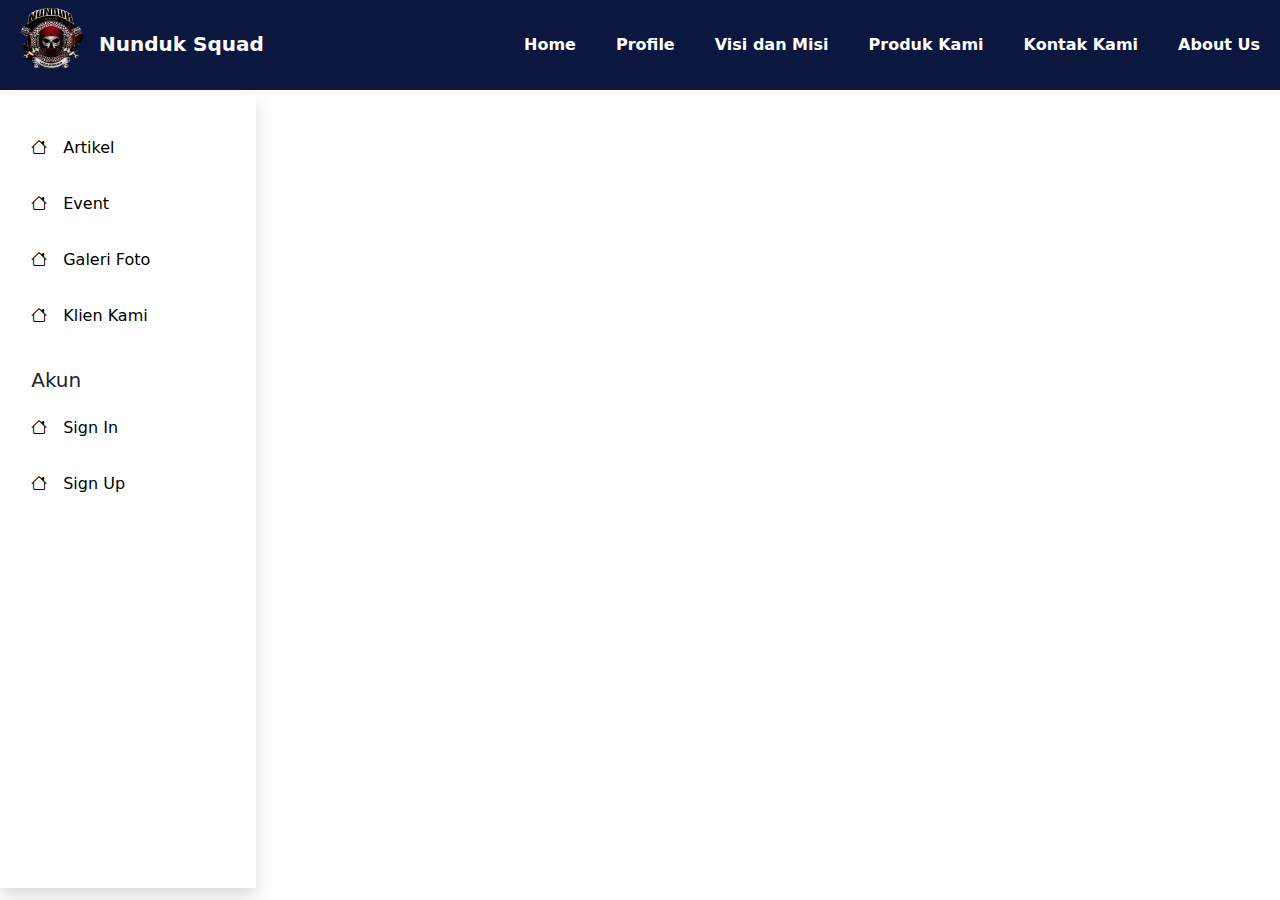
==== index.html @ a43e5f55 "initial commit" ====
<!DOCTYPE html>
<html lang="en">

<head>
  <meta charset="UTF-8" />
  <meta name="viewport" content="width=device-width, initial-scale=1.0" />
  <title>
    Nunduk Squad - Home
  </title>

  <!-- css bootstrap -->
  <link href="https://cdn.jsdelivr.net/npm/bootstrap@5.3.3/dist/css/bootstrap.min.css" rel="stylesheet"
    integrity="sha384-QWTKZyjpPEjISv5WaRU9OFeRpok6YctnYmDr5pNlyT2bRjXh0JMhjY6hW+ALEwIH" crossorigin="anonymous" />
  <!-- css personal -->
  <link rel="stylesheet" href="css/style.css">

  <!-- bootstrap icon -->
  <link rel="stylesheet" href="https://cdn.jsdelivr.net/npm/bootstrap-icons@1.11.3/font/bootstrap-icons.min.css" />

  <!-- google font -->
  <link rel="preconnect" href="https://fonts.googleapis.com" />
  <link rel="preconnect" href="https://fonts.gstatic.com" crossorigin />
  <!-- poppins regular -->
  <link href="https://fonts.googleapis.com/css2?family=Poppins&display=swap" rel="stylesheet" />
</head>

<body>
  <!-- navbar start -->
  <nav class="navbar navbar-expand-lg top-navbar navbar-dark fixed-top p-0">
    <div class="container-fluid">
      <a class="navbar-brand fw-bold text-white me-auto" href="index.html">
        <img src="img/logo/nunduk squad.png" alt="Logo" width="80" class="d-inline-block align-text-center" />
        Nunduk Squad
      </a>
      <div class="d-flex">
        <button class="navbar-toggler" type="button" data-bs-toggle="collapse" data-bs-target="#navbarSupportedContent"
          aria-controls="navbarSupportedContent" aria-expanded="false" aria-label="Toggle navigation">
          <span class="navbar-toggler-icon"></span>
        </button>
        <div class="collapse navbar-collapse" id="navbarSupportedContent">
          <ul class="navbar-nav me-auto mb-2 mb-lg-0 gap-4">
            <li class="nav-item">
              <a class="nav-link text-white fw-semibold" aria-current="page" href="#">Home</a>
            </li>
            <li class="nav-item">
              <a class="nav-link text-white fw-semibold" aria-current="page" href="#">Profile</a>
            </li>
            <li class="nav-item">
              <a class="nav-link text-white fw-semibold" href="#">Visi dan Misi</a>
            </li>
            <li class="nav-item">
              <a class="nav-link text-white fw-semibold" href="#">Produk Kami</a>
            </li>
            <li class="nav-item">
              <a class="nav-link text-white fw-semibold" href="#">Kontak Kami</a>
            </li>
            <li class="nav-item">
              <a class="nav-link text-white fw-semibold" href="#">About Us</a>
            </li>
        </div>
      </div>
  </nav>
  <!-- navbar end -->

  <!-- sidebar start -->
  <div class="d-flex justify-content-start">
    <div class="bg-white dibawah-topbar-rapat sidebar pt-4 ps-3 shadow" style="height: 88vh;">
      <div class="container-fluid">
        <ul style="margin-left: -1.8rem;">
          <li style="list-style: none;">
            <a class="dashboard-link text-decoration-none d-flex gap-3 pt-3 text-black" id="dashboard-link"
              href="<?= BASEURL ?>/Dashboard/index">
              <i class="bi bi-house fw-normal"></i>
              <p class="fw-medium">Artikel</p>
            </a>
          </li>
          <li style="list-style: none;">
            <a class="dashboard-link text-decoration-none d-flex gap-3 pt-3 text-black" id="dashboard-link"
              href="<?= BASEURL ?>/Dashboard/index">
              <i class="bi bi-house fw-normal"></i>
              <p class="fw-medium">Event</p>
            </a>
          </li>
          <li style="list-style: none;">
            <a class="dashboard-link text-decoration-none d-flex gap-3 pt-3 text-black" id="dashboard-link"
              href="<?= BASEURL ?>/Dashboard/index">
              <i class="bi bi-house fw-normal"></i>
              <p class="fw-medium">Galeri Foto</p>
            </a>
          </li>
          <li style="list-style: none;">
            <a class="dashboard-link text-decoration-none d-flex gap-3 pt-3 text-black" id="dashboard-link"
              href="<?= BASEURL ?>/Dashboard/index">
              <i class="bi bi-house fw-normal"></i>
              <p class="fw-medium">Klien Kami</p>
            </a>
          </li>
        </ul>
      </div>
      <div class="container-fluid mt-4">
        <ul style="margin-left: -1.8rem;">
          <li style="list-style: none;">
            <h5>Akun</h5>
            <a class="dashboard-link text-decoration-none d-flex gap-3 pt-3 text-black" id="dashboard-link"
              href="<?= BASEURL ?>/Dashboard/index">
              <i class="bi bi-house fw-normal"></i>
              <p class="fw-medium">Sign In</p>
            </a>
          </li>
          <li style="list-style: none;">
            <a class="dashboard-link text-decoration-none d-flex gap-3 pt-3 text-black" id="dashboard-link"
              href="<?= BASEURL ?>/Dashboard/index">
              <i class="bi bi-house fw-normal"></i>
              <p class="fw-medium">Sign Up</p>
            </a>
          </li>
        </ul>
      </div>
    </div>
    <!-- sidebar end -->

    <!-- main content start -->

    <!-- main content end -->

    <!-- Footer start -->
    <!-- <footer class="bg-light text-center text-lg-start">
      <div class="text-center p-3" style="background-color: rgba(0, 0, 0, 0.2);">
        © 2024 Jokka Deh - Muhammad Dani Arya Putra
      </div>
    </footer> -->
    <!-- footer end -->




    <script src="https://cdn.jsdelivr.net/npm/bootstrap@5.3.3/dist/js/bootstrap.bundle.min.js"
      integrity="sha384-YvpcrYf0tY3lHB60NNkmXc5s9fDVZLESaAA55NDzOxhy9GkcIdslK1eN7N6jIeHz"
      crossorigin="anonymous"></script>
</body>

</html>
---- css/style.css ----
.top-navbar {
  background-color: #0c1740;
}

.dibawah-topbar-rapat {
  margin-top: 6rem;
}

.foto-profile {
  max-height: 10rem;
}

.sidebar {
  width: 20vw;
}

.footer a {
  color: #fff !important;
  text-decoration: none !important;
}

.side-diklik {
  background-color: #5a86e0;
  color: white;
  border-radius: 5px;
  padding-left: 10px;
}
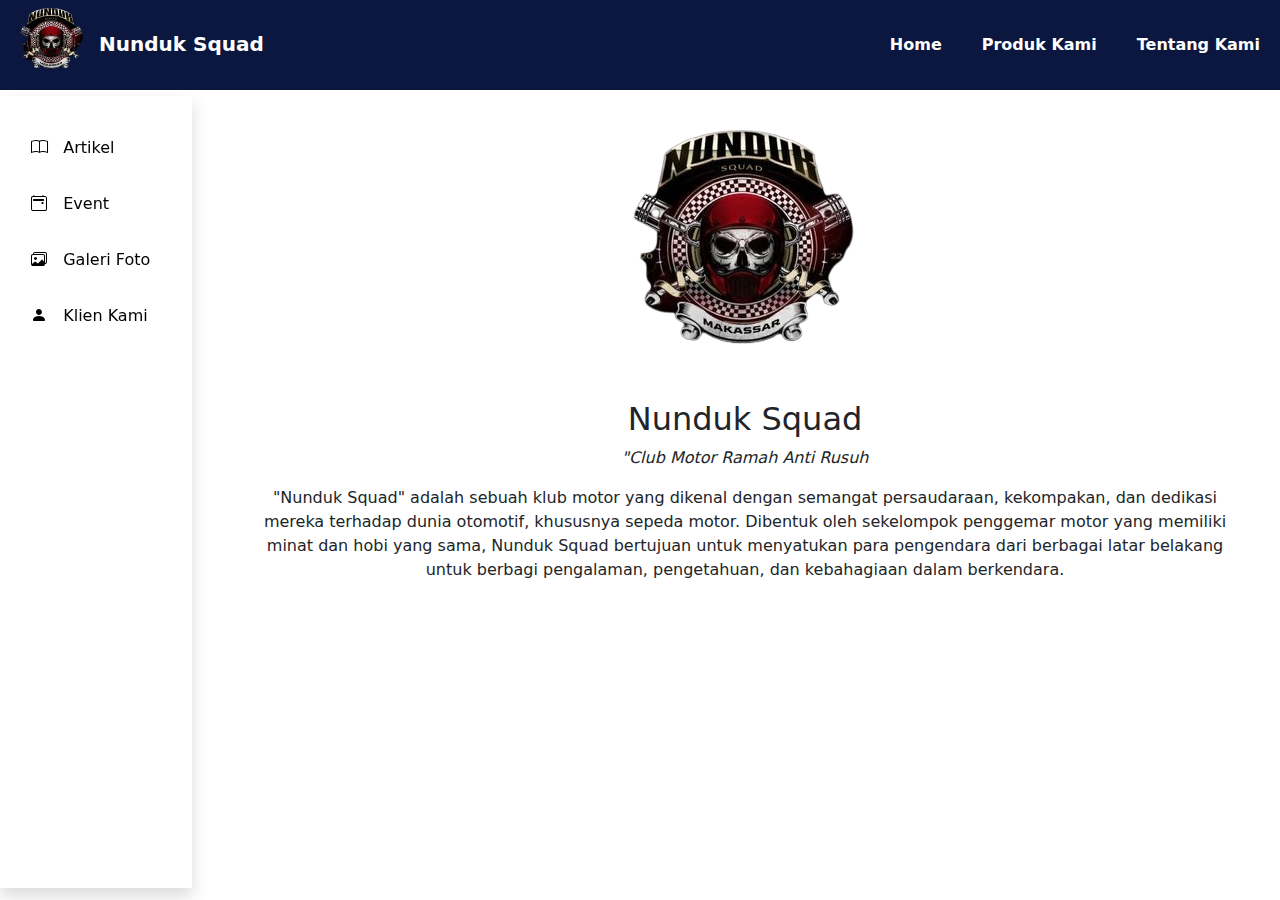
==== commit abea853b: "web telah jadi" ====
--- a/index.html
+++ b/index.html
@@ -16,12 +16,6 @@
 
   <!-- bootstrap icon -->
   <link rel="stylesheet" href="https://cdn.jsdelivr.net/npm/bootstrap-icons@1.11.3/font/bootstrap-icons.min.css" />
-
-  <!-- google font -->
-  <link rel="preconnect" href="https://fonts.googleapis.com" />
-  <link rel="preconnect" href="https://fonts.gstatic.com" crossorigin />
-  <!-- poppins regular -->
-  <link href="https://fonts.googleapis.com/css2?family=Poppins&display=swap" rel="stylesheet" />
 </head>
 
 <body>
@@ -40,22 +34,13 @@
         <div class="collapse navbar-collapse" id="navbarSupportedContent">
           <ul class="navbar-nav me-auto mb-2 mb-lg-0 gap-4">
             <li class="nav-item">
-              <a class="nav-link text-white fw-semibold" aria-current="page" href="#">Home</a>
+              <a class="nav-link text-white fw-semibold" aria-current="page" href="index.html">Home</a>
             </li>
             <li class="nav-item">
-              <a class="nav-link text-white fw-semibold" aria-current="page" href="#">Profile</a>
+              <a class="nav-link text-white fw-semibold" href="views/produk_jasa.html">Produk Kami</a>
             </li>
             <li class="nav-item">
-              <a class="nav-link text-white fw-semibold" href="#">Visi dan Misi</a>
-            </li>
-            <li class="nav-item">
-              <a class="nav-link text-white fw-semibold" href="#">Produk Kami</a>
-            </li>
-            <li class="nav-item">
-              <a class="nav-link text-white fw-semibold" href="#">Kontak Kami</a>
-            </li>
-            <li class="nav-item">
-              <a class="nav-link text-white fw-semibold" href="#">About Us</a>
+              <a class="nav-link text-white fw-semibold" href="views/about_us.html">Tentang Kami</a>
             </li>
         </div>
       </div>
@@ -69,68 +54,57 @@
         <ul style="margin-left: -1.8rem;">
           <li style="list-style: none;">
             <a class="dashboard-link text-decoration-none d-flex gap-3 pt-3 text-black" id="dashboard-link"
-              href="<?= BASEURL ?>/Dashboard/index">
-              <i class="bi bi-house fw-normal"></i>
+              href="views/artikel.html">
+              <i class="bi bi-book"></i>
               <p class="fw-medium">Artikel</p>
             </a>
           </li>
           <li style="list-style: none;">
             <a class="dashboard-link text-decoration-none d-flex gap-3 pt-3 text-black" id="dashboard-link"
-              href="<?= BASEURL ?>/Dashboard/index">
-              <i class="bi bi-house fw-normal"></i>
+              href="views/event.html">
+              <i class="bi bi-calendar2-event"></i>
               <p class="fw-medium">Event</p>
             </a>
           </li>
           <li style="list-style: none;">
             <a class="dashboard-link text-decoration-none d-flex gap-3 pt-3 text-black" id="dashboard-link"
-              href="<?= BASEURL ?>/Dashboard/index">
-              <i class="bi bi-house fw-normal"></i>
+              href="views/gallery.html">
+              <i class="bi bi-images"></i>
               <p class="fw-medium">Galeri Foto</p>
             </a>
           </li>
           <li style="list-style: none;">
             <a class="dashboard-link text-decoration-none d-flex gap-3 pt-3 text-black" id="dashboard-link"
-              href="<?= BASEURL ?>/Dashboard/index">
-              <i class="bi bi-house fw-normal"></i>
+              href="views/klien.html">
+              <i class="bi bi-person-fill"></i>
               <p class="fw-medium">Klien Kami</p>
             </a>
           </li>
         </ul>
       </div>
-      <div class="container-fluid mt-4">
-        <ul style="margin-left: -1.8rem;">
-          <li style="list-style: none;">
-            <h5>Akun</h5>
-            <a class="dashboard-link text-decoration-none d-flex gap-3 pt-3 text-black" id="dashboard-link"
-              href="<?= BASEURL ?>/Dashboard/index">
-              <i class="bi bi-house fw-normal"></i>
-              <p class="fw-medium">Sign In</p>
-            </a>
-          </li>
-          <li style="list-style: none;">
-            <a class="dashboard-link text-decoration-none d-flex gap-3 pt-3 text-black" id="dashboard-link"
-              href="<?= BASEURL ?>/Dashboard/index">
-              <i class="bi bi-house fw-normal"></i>
-              <p class="fw-medium">Sign Up</p>
-            </a>
-          </li>
-        </ul>
-      </div>
+     
     </div>
     <!-- sidebar end -->
 
     <!-- main content start -->
-
+    <div class="dibawah-topbar-rapat main-content pt-4 px-4 overflow-auto">
+      <div class="container-fluid">
+        <div class="container-fluid text-center">
+          <img src="img/logo/nunduk squad.png" alt="logo club">
+          <h2>Nunduk Squad</h2>
+          <p class="fst-italic">"Club Motor Ramah Anti Rusuh</p>
+          <p>
+            "Nunduk Squad" adalah sebuah klub motor yang dikenal dengan semangat persaudaraan, kekompakan, dan dedikasi mereka terhadap dunia otomotif, khususnya sepeda motor. Dibentuk oleh sekelompok penggemar motor yang memiliki minat dan hobi yang sama, Nunduk Squad bertujuan untuk menyatukan para pengendara dari berbagai latar belakang untuk berbagi pengalaman, pengetahuan, dan kebahagiaan dalam berkendara.
+          </p>
+        </div>
+        
+      </div>
+    </div>
     <!-- main content end -->
 
     <!-- Footer start -->
-    <!-- <footer class="bg-light text-center text-lg-start">
-      <div class="text-center p-3" style="background-color: rgba(0, 0, 0, 0.2);">
-        © 2024 Jokka Deh - Muhammad Dani Arya Putra
-      </div>
-    </footer> -->
+
     <!-- footer end -->
-
 
 
 
--- a/css/style.css
+++ b/css/style.css
@@ -6,14 +6,15 @@
   margin-top: 6rem;
 }
 
-.foto-profile {
-  max-height: 10rem;
+.sidebar {
+  width: 15vw;
+  position: fixed;
 }
 
-.sidebar {
-  width: 20vw;
+.main-content {
+  width: 85vw;
+  margin-left: 210px;
 }
-
 .footer a {
   color: #fff !important;
   text-decoration: none !important;
